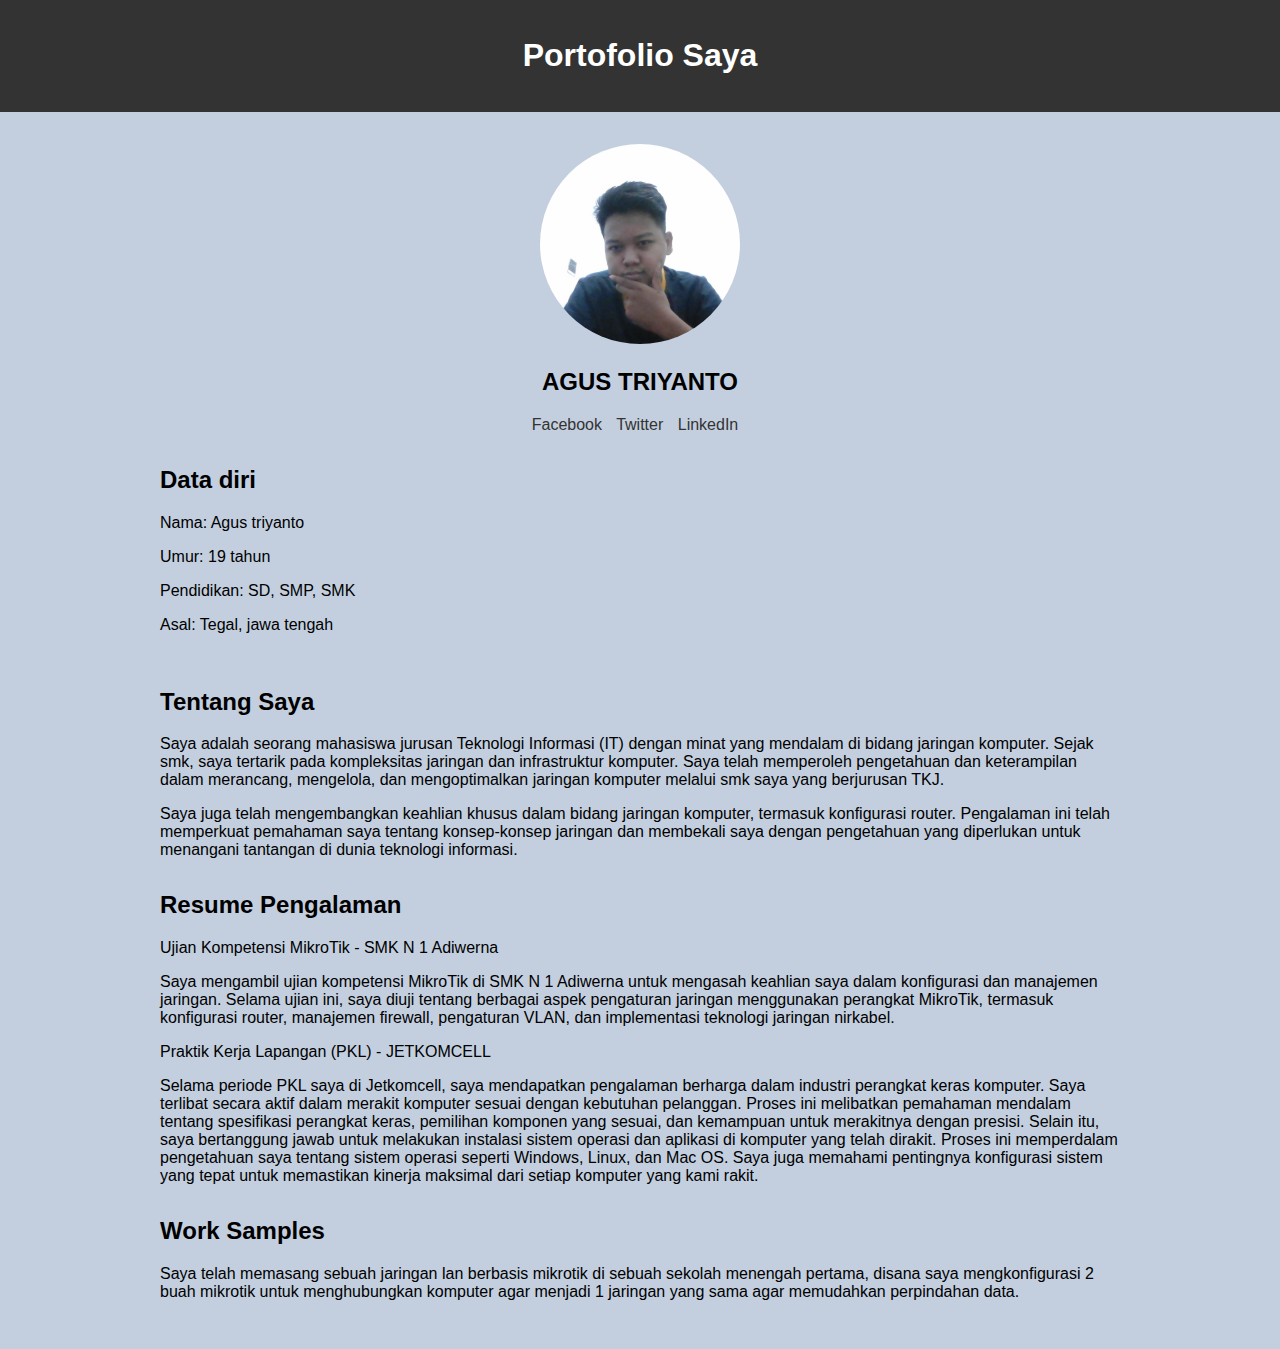
==== tugas-3.html @ 2df2c4cf "b" ====
<!DOCTYPE html>
<html lang="en">
<head>
    <meta charset="UTF-8">
    <meta name="viewport" content="width=device-width, initial-scale=1.0">
    <title>Portofolio Saya</title>
    <link rel="stylesheet" href="style.css">
</head>

<body>
    <header>
        <h1>Portofolio Saya</h1>
    </header>

    <div class="container">
        <div class="profil">
            <img src="pp.jpg" alt="Foto Profil" class="profil-img">
            <h2>AGUS TRIYANTO</h2>
            <div class="sosmed">
                <a href="https://www.facebook.com/">Facebook</a>
                <a href="https://twitter.com/">Twitter</a>
                <a href="https://www.linkedin.com/">LinkedIn</a>
            </div>
        </div>

        <div class="tentang-saya">
            <h2>Data diri</h2>
            <p>Nama: Agus triyanto</p>
            <p>Umur: 19 tahun</p>
            <p>Pendidikan: SD, SMP, SMK</p>
            <P>Asal: Tegal, jawa tengah</P>
            <br>
            <h2>Tentang Saya</h2>
            <p>Saya adalah seorang mahasiswa jurusan Teknologi Informasi (IT) dengan minat yang mendalam di bidang jaringan komputer. Sejak smk, saya tertarik pada kompleksitas jaringan dan infrastruktur komputer. Saya telah memperoleh pengetahuan dan keterampilan dalam merancang, mengelola, dan mengoptimalkan jaringan komputer melalui smk saya yang berjurusan TKJ.</p>

            <p>Saya juga telah mengembangkan keahlian khusus dalam bidang jaringan komputer, termasuk konfigurasi router. Pengalaman ini telah memperkuat pemahaman saya tentang konsep-konsep jaringan dan membekali saya dengan pengetahuan yang diperlukan untuk menangani tantangan di dunia teknologi informasi.</p>
        </div>

        <div class="pengalaman">
            <h2>Resume Pengalaman</h2>
            <p>Ujian Kompetensi MikroTik - SMK N 1 Adiwerna</p>
            <p>Saya mengambil ujian kompetensi MikroTik di SMK N 1 Adiwerna untuk mengasah keahlian saya dalam konfigurasi dan manajemen jaringan. Selama ujian ini, saya diuji tentang berbagai aspek pengaturan jaringan menggunakan perangkat MikroTik, termasuk konfigurasi router, manajemen firewall, pengaturan VLAN, dan implementasi teknologi jaringan nirkabel.</p>
            <p>Praktik Kerja Lapangan (PKL) - JETKOMCELL</p>
            <p>Selama periode PKL saya di Jetkomcell, saya mendapatkan pengalaman berharga dalam industri perangkat keras komputer. Saya terlibat secara aktif dalam merakit komputer sesuai dengan kebutuhan pelanggan. Proses ini melibatkan pemahaman mendalam tentang spesifikasi perangkat keras, pemilihan komponen yang sesuai, dan kemampuan untuk merakitnya dengan presisi. Selain itu, saya bertanggung jawab untuk melakukan instalasi sistem operasi dan aplikasi di komputer yang telah dirakit. Proses ini memperdalam pengetahuan saya tentang sistem operasi seperti Windows, Linux, dan Mac OS. Saya juga memahami pentingnya konfigurasi sistem yang tepat untuk memastikan kinerja maksimal dari setiap komputer yang kami rakit.</p>
        </div>

        <div class="work-samples">
            <h2>Work Samples</h2>
            <p>Saya telah memasang sebuah jaringan lan berbasis mikrotik di sebuah sekolah menengah pertama, disana saya mengkonfigurasi 2 buah mikrotik untuk menghubungkan komputer agar menjadi 1 jaringan yang sama agar memudahkan perpindahan data.</p>
        </div>
    </div>
</body>

</html>
---- style.css ----
body {
    font-family: Arial, sans-serif;
    margin: 0;
    padding: 0;
    background-color: #c3cfdf;
}

header {
    background-color: #333;
    color: #fff;
    text-align: center;
    padding: 1rem 0;
}

.container {
    text-align: center;
    max-width: 960px;
    margin: 0 auto;
    padding: 2rem;
}

.profil {
    display: inline-block;
    text-align: center;
}

.profil-img {
    width: 200px;
    border-radius: 50%;
}

.sosmed a {
    margin-right: 10px;
    color: #333;
    text-decoration: none;
}

.sosmed {
    margin-top: 10px;
}

.tentang-saya,
.pengalaman,
.work-samples {
    margin-top: 2rem;
    text-align: left;
}
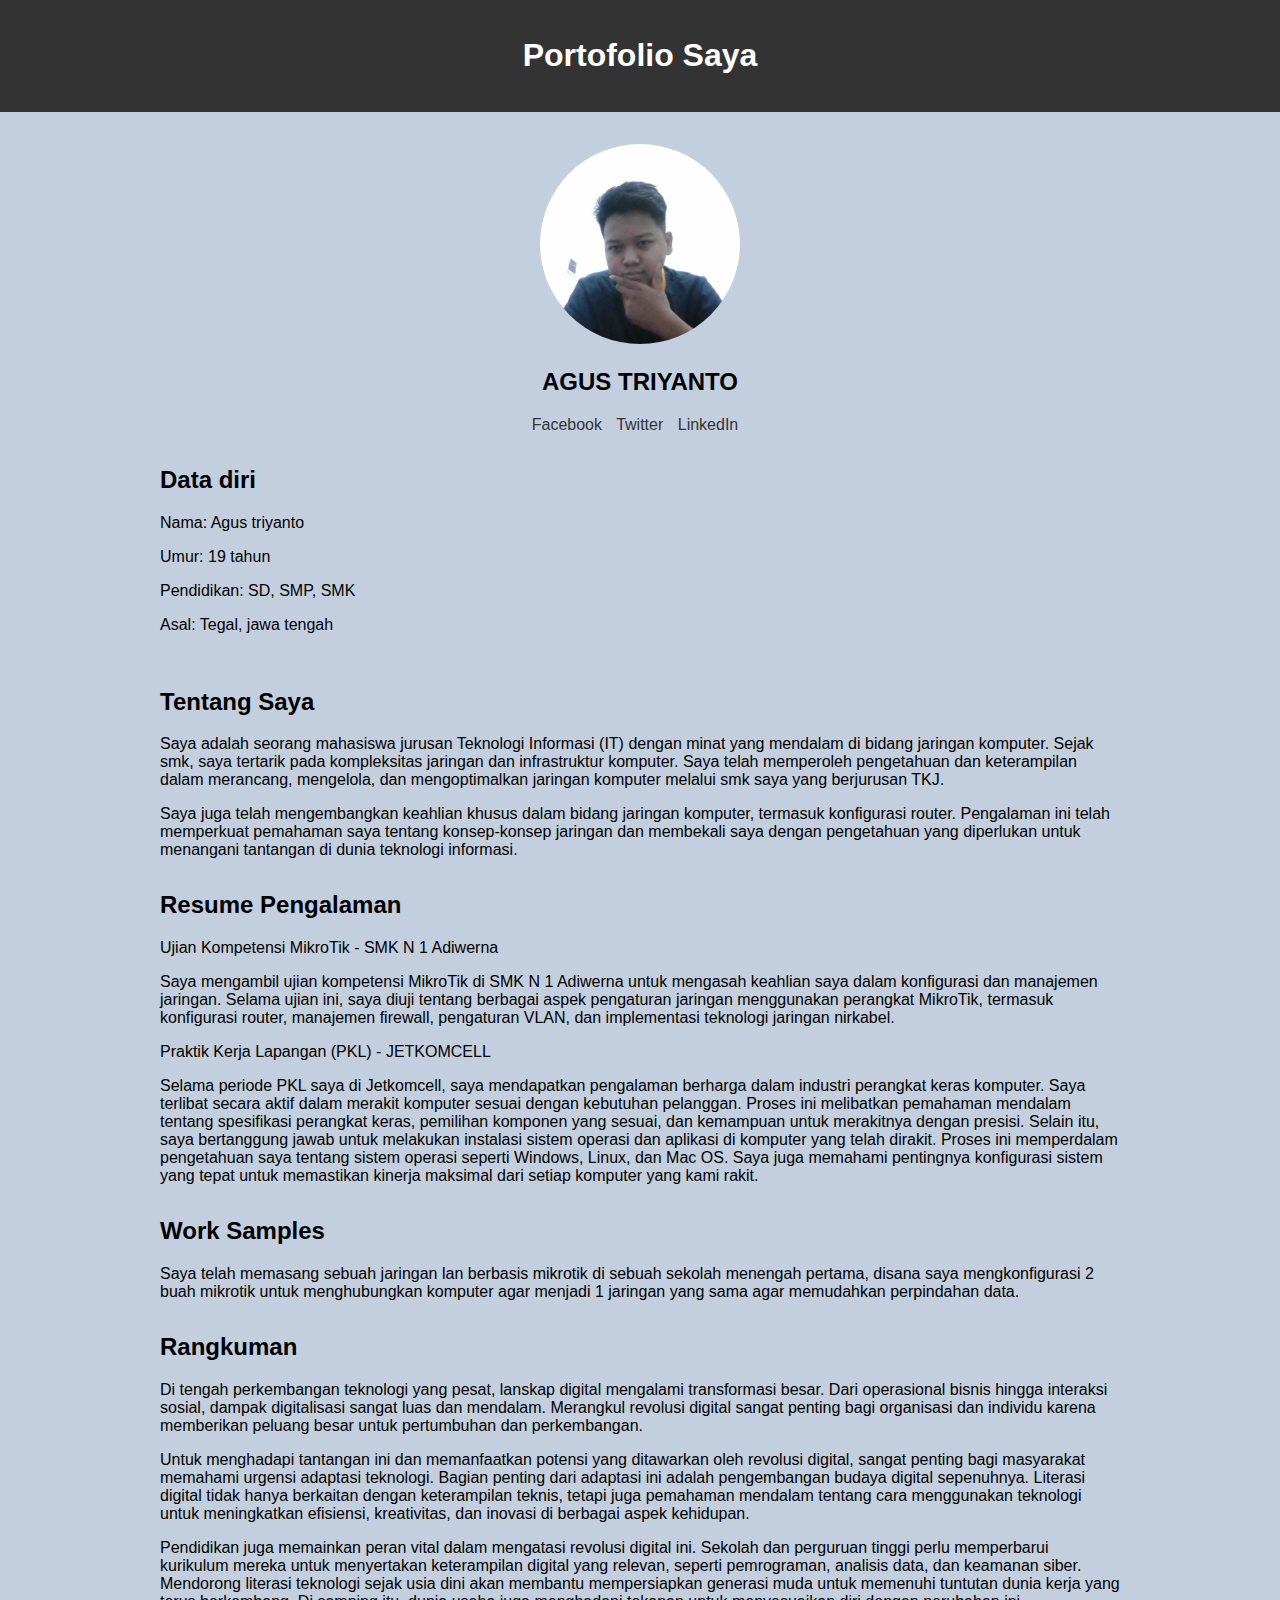
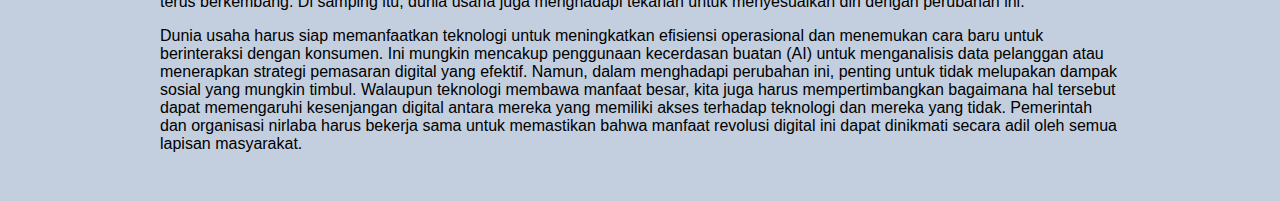
==== commit 4b02aa41: "b" ====
--- a/tugas-3.html
+++ b/tugas-3.html
@@ -48,6 +48,19 @@
             <h2>Work Samples</h2>
             <p>Saya telah memasang sebuah jaringan lan berbasis mikrotik di sebuah sekolah menengah pertama, disana saya mengkonfigurasi 2 buah mikrotik untuk menghubungkan komputer agar menjadi 1 jaringan yang sama agar memudahkan perpindahan data.</p>
         </div>
+
+        <div class="rangkuman">
+            <h2>Rangkuman</h2>
+            <p>
+                Di tengah perkembangan teknologi yang pesat, lanskap digital mengalami transformasi besar. Dari operasional bisnis hingga interaksi sosial, dampak digitalisasi sangat luas dan mendalam. Merangkul revolusi digital sangat penting bagi organisasi dan individu karena memberikan peluang besar untuk pertumbuhan dan perkembangan.</p>
+            <p>   
+                Untuk menghadapi tantangan ini dan memanfaatkan potensi yang ditawarkan oleh revolusi digital, sangat penting bagi masyarakat memahami urgensi adaptasi teknologi. Bagian penting dari adaptasi ini adalah pengembangan budaya digital sepenuhnya. Literasi digital tidak hanya berkaitan dengan keterampilan teknis, tetapi juga pemahaman mendalam tentang cara menggunakan teknologi untuk meningkatkan efisiensi, kreativitas, dan inovasi di berbagai aspek kehidupan.</p>
+            <p>    
+                Pendidikan juga memainkan peran vital dalam mengatasi revolusi digital ini. Sekolah dan perguruan tinggi perlu memperbarui kurikulum mereka untuk menyertakan keterampilan digital yang relevan, seperti pemrograman, analisis data, dan keamanan siber. Mendorong literasi teknologi sejak usia dini akan membantu mempersiapkan generasi muda untuk memenuhi tuntutan dunia kerja yang terus berkembang. Di samping itu, dunia usaha juga menghadapi tekanan untuk menyesuaikan diri dengan perubahan ini.</p>
+            <p>
+                Dunia usaha harus siap memanfaatkan teknologi untuk meningkatkan efisiensi operasional dan menemukan cara baru untuk berinteraksi dengan konsumen. Ini mungkin mencakup penggunaan kecerdasan buatan (AI) untuk menganalisis data pelanggan atau menerapkan strategi pemasaran digital yang efektif. Namun, dalam menghadapi perubahan ini, penting untuk tidak melupakan dampak sosial yang mungkin timbul. Walaupun teknologi membawa manfaat besar, kita juga harus mempertimbangkan bagaimana hal tersebut dapat memengaruhi kesenjangan digital antara mereka yang memiliki akses terhadap teknologi dan mereka yang tidak. Pemerintah dan organisasi nirlaba harus bekerja sama untuk memastikan bahwa manfaat revolusi digital ini dapat dinikmati secara adil oleh semua lapisan masyarakat.
+            </p>
+        </div>
     </div>
 </body>
 
--- a/style.css
+++ b/style.css
@@ -41,7 +41,8 @@
 
 .tentang-saya,
 .pengalaman,
-.work-samples {
+.work-samples,
+.rangkuman {
     margin-top: 2rem;
     text-align: left;
 }
